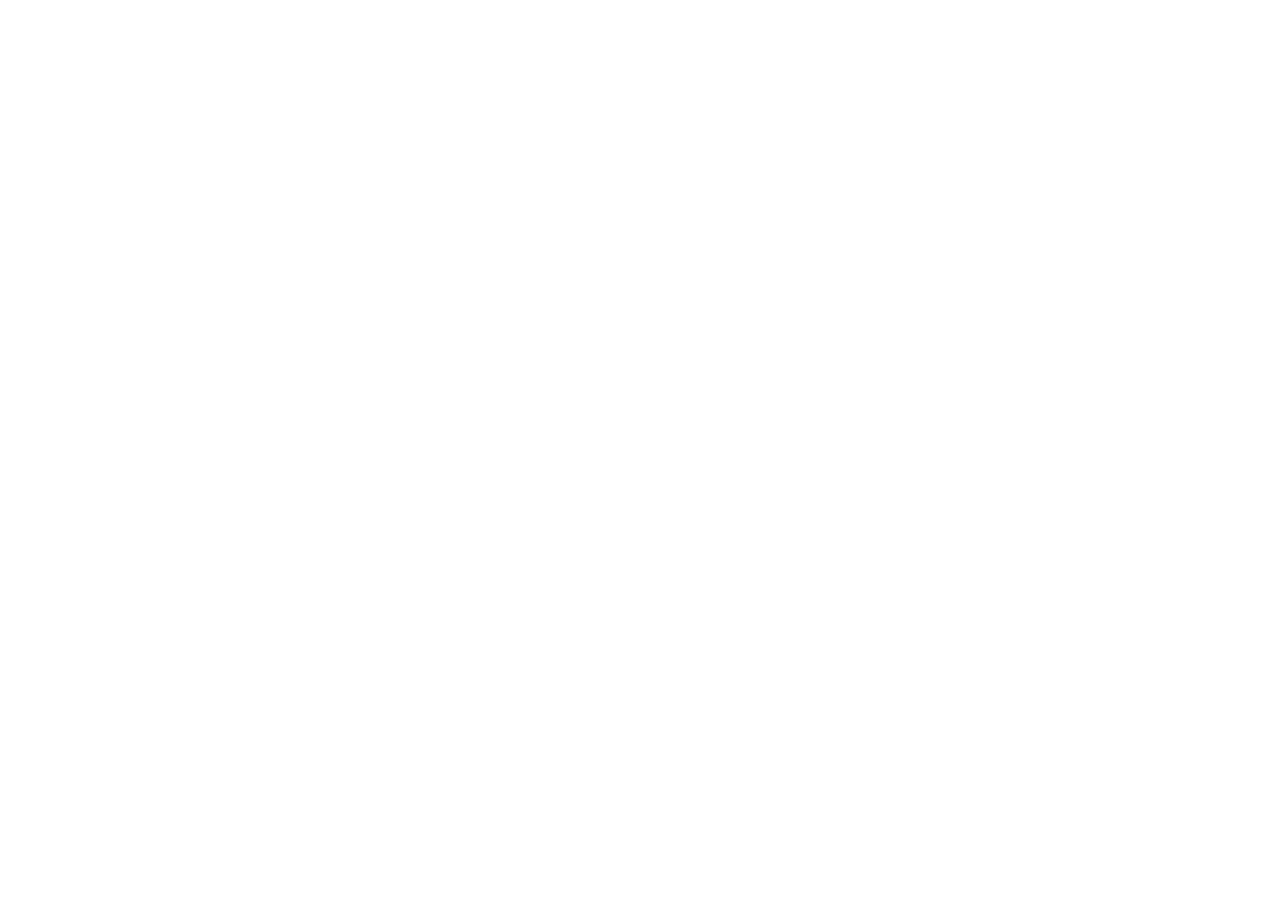
==== contactus.html @ 724a36f3 "Add files via upload" ====
<!DOCTYPE html>
<html lang="en">
<head>
    <meta charset="UTF-8">
    <meta name="viewport" content="width=device-width, initial-scale=1.0">
    <title>Contact The Creator</title>
</head>
<link rel="stylesheet" href="./lop.css" />
<body>
    
</body>
</html>
---- lop.css ----
.EG {
   background-image: url('Dark mysterious background.webp');
   background-size: cover; /* Ensures the image covers the entire background */
   background-position: center; /* Centers the image */
   background-repeat: no-repeat; /* Prevents the image from repeating */
   background-attachment: fixed; /* Keeps the background fixed while scrolling */
}
.NO1 {
   background-color: black;
   border: 10px;
   padding: 5px;
   border-radius: 20px;
   position: fixed;
   margin-left: 14%;
   color: red;
}
.NO2 {
   background-color: cornflowerblue;
   border: 15px;
   padding: 10px;
   position: fixed;
   margin-top: 120px;
   margin-left: 200px ;
}
a {
   text-decoration: none;
}
.JS {
   color: yellow;
   font-size: large;
}
.NO3 {
   font-family: 'Franklin Gothic Medium', 'Arial Narrow', Arial, sans-serif;
   color: indianred;
   position: fixed;
   height: 100%;
   top: 0px;
   left: 0px;
   font-size: 18px;
   background-color: lightyellow;
   border: 1px solid;
}  
.JS2 {
   color: darkblue;
}
.NO4 {
   border: 10px;
   padding: 5px;
   border-radius: 20px;
   position: fixed;
   margin-left: 14%;
   background-color: black;
   color: gold;
}
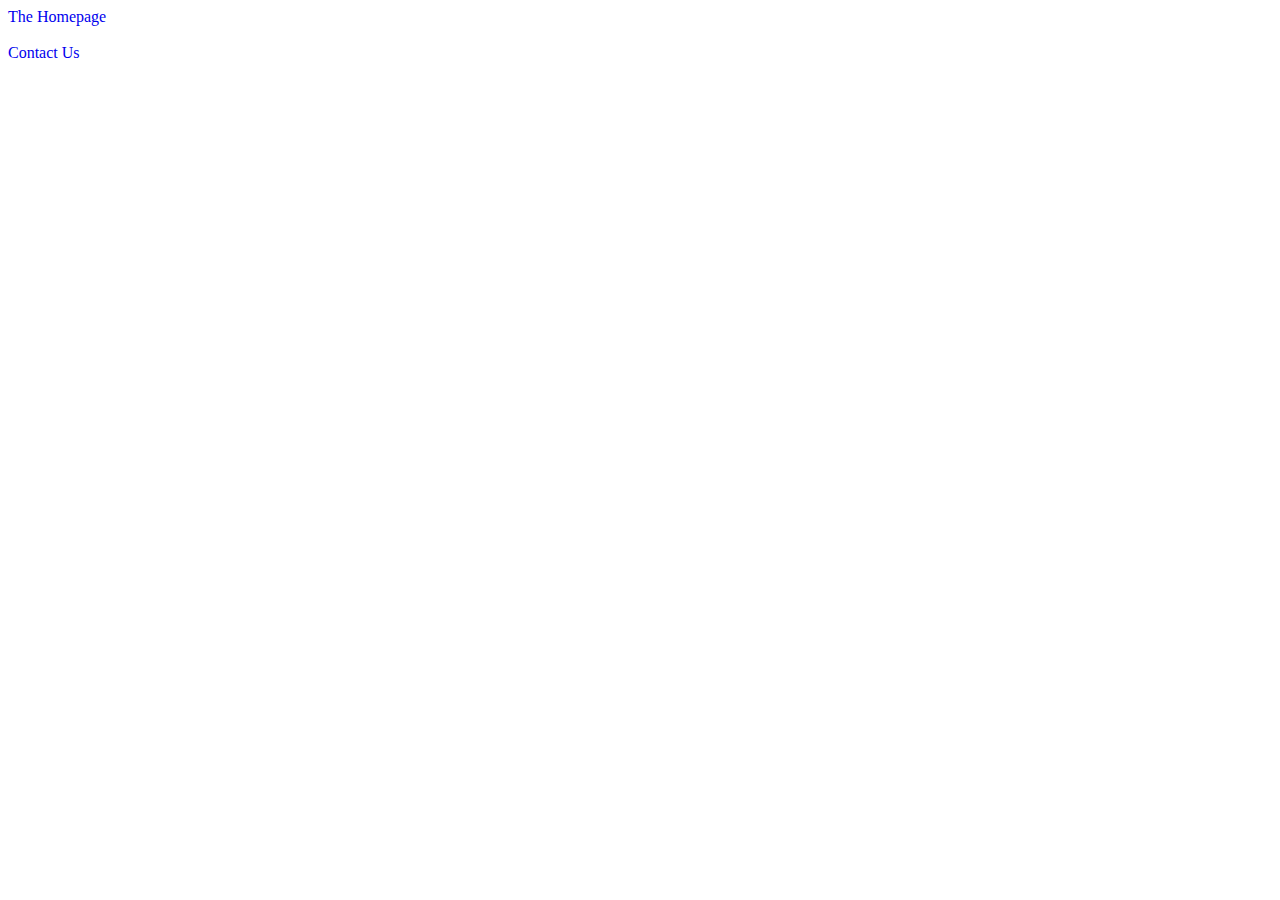
==== commit 3fdbb01f: "Update contactus.html" ====
--- a/contactus.html
+++ b/contactus.html
@@ -6,7 +6,11 @@
     <title>Contact The Creator</title>
 </head>
 <link rel="stylesheet" href="./lop.css" />
-<body>
-    
+<body class="or">
+    <div class="NO5">
+    <a href="index.html" class="JS4">The Homepage</a> <br> <br> 
+    <a href="AboutUS.html" class="JS4">Contact Us</a>
+    </div>
+
 </body>
-</html>+</html>
--- a/lop.css
+++ b/lop.css
@@ -11,7 +11,6 @@
    padding: 5px;
    border-radius: 20px;
    position: fixed;
-   margin-left: 14%;
    color: red;
 }
 .NO2 {
@@ -19,8 +18,8 @@
    border: 15px;
    padding: 10px;
    position: fixed;
-   margin-top: 120px;
-   margin-left: 200px ;
+   margin-top: 150px;
+   margin-left: 90px ;
 }
 a {
    text-decoration: none;
@@ -47,8 +46,11 @@
    border: 10px;
    padding: 5px;
    border-radius: 20px;
-   position: fixed;
-   margin-left: 14%;
+   position: relative;
+   margin-left: 17%;
    background-color: black;
    color: gold;
-}+}
+.EG2 {
+   height: 1000px;
+}
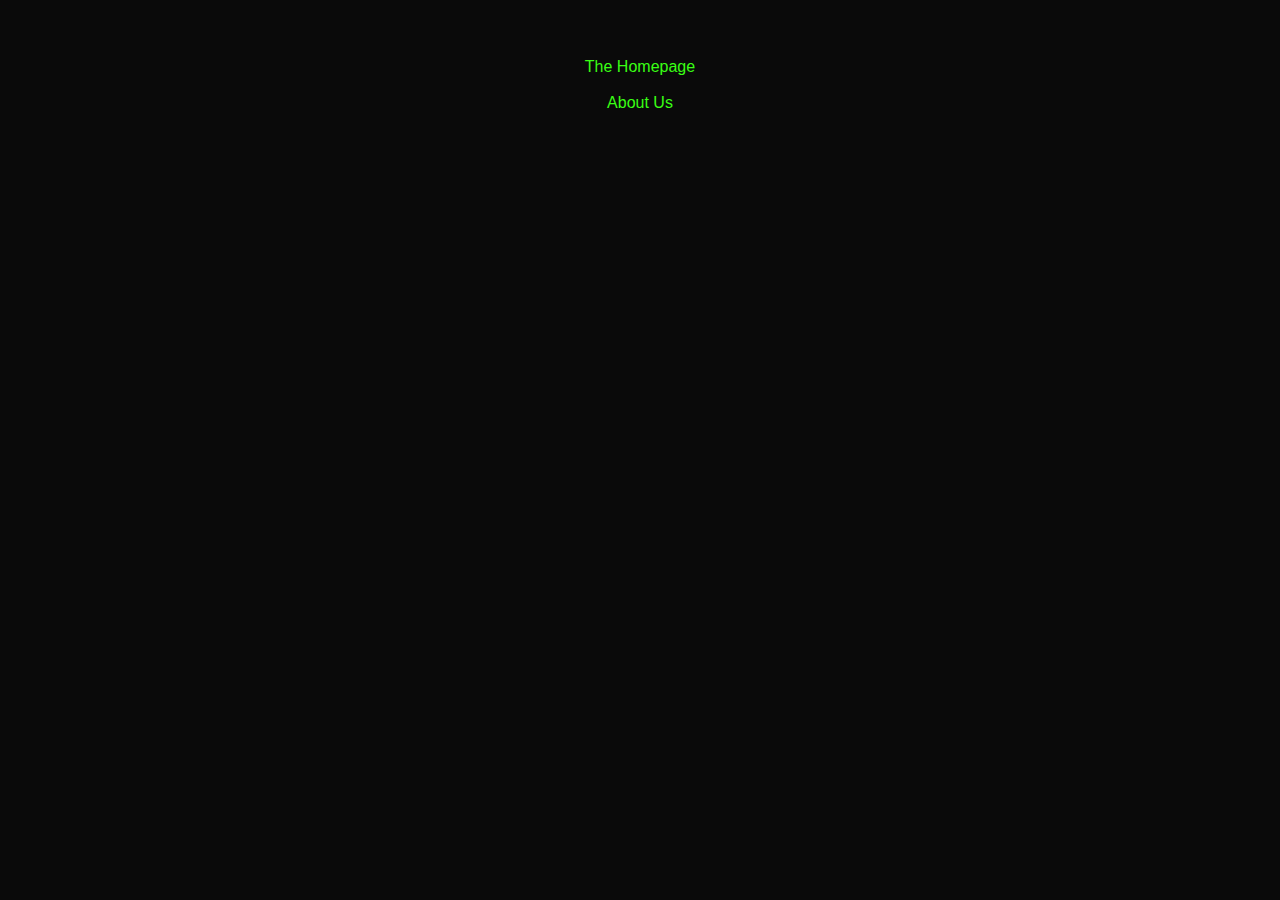
==== commit 3d5e71e8: "Update contactus.html" ====
--- a/contactus.html
+++ b/contactus.html
@@ -9,7 +9,7 @@
 <body class="or">
     <div class="NO5">
     <a href="index.html" class="JS4">The Homepage</a> <br> <br> 
-    <a href="AboutUS.html" class="JS4">Contact Us</a>
+    <a href="AboutUS.html" class="JS4">About Us</a>
     </div>
 
 </body>
--- a/lop.css
+++ b/lop.css
@@ -51,6 +51,16 @@
    background-color: black;
    color: gold;
 }
+.or {
+      background-color: #0a0a0a; /* Dark Gray */
+      font-family: Arial, sans-serif;
+  text-align: center;
+  padding: 50px;
+    }
+    
+.JS4   {
+   color: #39ff14; /* Neon Green */
+}
 .EG2 {
    height: 1000px;
 }
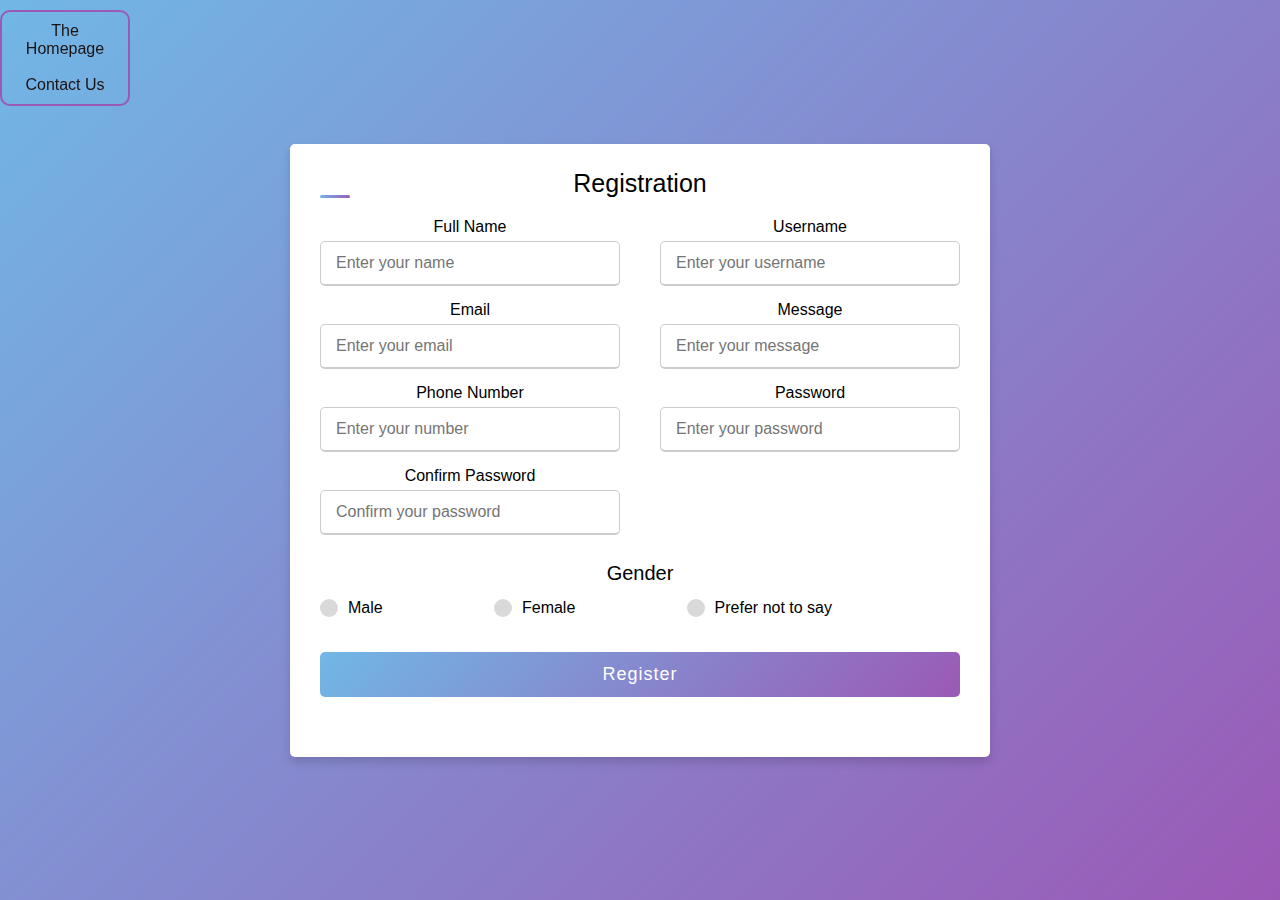
==== commit 00b689d1: "Add files via upload" ====
--- a/contactus.html
+++ b/contactus.html
@@ -9,8 +9,80 @@
 <body class="or">
     <div class="NO5">
     <a href="index.html" class="JS4">The Homepage</a> <br> <br> 
-    <a href="AboutUS.html" class="JS4">About Us</a>
+    <a href="AboutUS.html" class="JS4">Contact Us</a>
     </div>
-
+    <div class="container">
+        <!-- Title section -->
+        <div class="title">Registration</div>
+        <div class="content">
+          <!-- Registration form -->
+          <form action="#">
+            <div class="user-details">
+              <!-- Input for Full Name -->
+              <div class="input-box">
+                <span class="details">Full Name</span>
+                <input type="text" placeholder="Enter your name" required>
+              </div>
+              <!-- Input for Username -->
+              <div class="input-box">
+                <span class="details">Username</span>
+                <input type="text" placeholder="Enter your username" required>
+              </div>
+              <!-- Input for Email -->
+              <div class="input-box">
+                <span class="details">Email</span>
+                <input type="text" placeholder="Enter your email" required>
+              </div>
+              <div class="input-box">
+                <span class="details">Message</span>
+                <input type="text" placeholder="Enter your message" required>
+              </div>
+              <!-- Input for Phone Number -->
+              <div class="input-box">
+                <span class="details">Phone Number</span>
+                <input type="text" placeholder="Enter your number" required>
+              </div>
+              <!-- Input for Password -->
+              <div class="input-box">
+                <span class="details">Password</span>
+                <input type="text" placeholder="Enter your password" required>
+              </div>
+              <!-- Input for Confirm Password -->
+              <div class="input-box">
+                <span class="details">Confirm Password</span>
+                <input type="text" placeholder="Confirm your password" required>
+              </div>
+            </div>
+            <div class="gender-details">
+              <!-- Radio buttons for gender selection -->
+              <input type="radio" name="gender" id="dot-1">
+              <input type="radio" name="gender" id="dot-2">
+              <input type="radio" name="gender" id="dot-3">
+              <span class="gender-title">Gender</span>
+              <div class="category">
+                <!-- Label for Male -->
+                <label for="dot-1">
+                  <span class="dot one"></span>
+                  <span class="gender">Male</span>
+                </label>
+                <!-- Label for Female -->
+                <label for="dot-2">
+                  <span class="dot two"></span>
+                  <span class="gender">Female</span>
+                </label>
+                <!-- Label for Prefer not to say -->
+                <label for="dot-3">
+                  <span class="dot three"></span>
+                  <span class="gender">Prefer not to say</span>
+                </label>
+              </div>
+            </div>
+            <!-- Submit button -->
+            <div class="button">
+              <input type="submit" value="Register">
+            </div>
+          </form>
+        </div>
+      </div>
 </body>
-</html>
+</html>--- a/lop.css
+++ b/lop.css
@@ -59,8 +59,164 @@
     }
     
 .JS4   {
-   color: #39ff14; /* Neon Green */
+   color: 	#1B1212; 
 }
 .EG2 {
    height: 1000px;
 }
+.NO5 {
+border-radius: 10px;
+border: #9b59b6 2px solid;
+padding: 10px;
+   position: fixed;
+   top: 10px;
+   margin-right: 1150px;
+}
+/* Importing Google Fonts - Poppins */
+@import url('https://fonts.googleapis.com/css2?family=Poppins:wght@200;300;400;500;600;700&display=swap');
+* {
+  margin: 0;
+  padding: 0;
+  box-sizing: border-box;
+  font-family: 'Poppins', sans-serif;
+}
+.or {
+  height: 100vh;
+  display: flex;
+  justify-content: center;
+  align-items: center;
+  padding: 10px;
+  background: linear-gradient(135deg, #71b7e6, #9b59b6);
+}
+.container {
+  max-width: 700px;
+  width: 100%;
+  background-color: #fff;
+  padding: 25px 30px;
+  border-radius: 5px;
+  box-shadow: 0 5px 10px rgba(0, 0, 0, 0.15);
+}
+.container .title {
+  font-size: 25px;
+  font-weight: 500;
+  position: relative;
+}
+.container .title::before {
+  content: "";
+  position: absolute;
+  left: 0;
+  bottom: 0;
+  height: 3px;
+  width: 30px;
+  border-radius: 5px;
+  background: linear-gradient(135deg, #71b7e6, #9b59b6);
+}
+.content form .user-details {
+  display: flex;
+  flex-wrap: wrap;
+  justify-content: space-between;
+  margin: 20px 0 12px 0;
+}
+form .user-details .input-box {
+  margin-bottom: 15px;
+  width: calc(100% / 2 - 20px);
+}
+form .input-box span.details {
+  display: block;
+  font-weight: 500;
+  margin-bottom: 5px;
+}
+.user-details .input-box input {
+  height: 45px;
+  width: 100%;
+  outline: none;
+  font-size: 16px;
+  border-radius: 5px;
+  padding-left: 15px;
+  border: 1px solid #ccc;
+  border-bottom-width: 2px;
+  transition: all 0.3s ease;
+}
+.user-details .input-box input:focus,
+.user-details .input-box input:valid {
+  border-color: #9b59b6;
+}
+form .gender-details .gender-title {
+  font-size: 20px;
+  font-weight: 500;
+}
+form .category {
+  display: flex;
+  width: 80%;
+  margin: 14px 0;
+  justify-content: space-between;
+}
+form .category label {
+  display: flex;
+  align-items: center;
+  cursor: pointer;
+}
+form .category label .dot {
+  height: 18px;
+  width: 18px;
+  border-radius: 50%;
+  margin-right: 10px;
+  background: #d9d9d9;
+  border: 5px solid transparent;
+  transition: all 0.3s ease;
+}
+#dot-1:checked~.category label .one,
+#dot-2:checked~.category label .two,
+#dot-3:checked~.category label .three {
+  background: #9b59b6;
+  border-color: #d9d9d9;
+}
+form input[type="radio"] {
+  display: none;
+}
+form .button {
+  height: 45px;
+  margin: 35px 0
+}
+form .button input {
+  height: 100%;
+  width: 100%;
+  border-radius: 5px;
+  border: none;
+  color: #fff;
+  font-size: 18px;
+  font-weight: 500;
+  letter-spacing: 1px;
+  cursor: pointer;
+  transition: all 0.3s ease;
+  background: linear-gradient(135deg, #71b7e6, #9b59b6);
+}
+form .button input:hover {
+  background: linear-gradient(-135deg, #71b7e6, #9b59b6);
+}
+/* Responsive media query code for mobile devices */
+@media(max-width: 584px) {
+  .container {
+    max-width: 100%;
+  }
+  form .user-details .input-box {
+    margin-bottom: 15px;
+    width: 100%;
+  }
+  form .category {
+    width: 100%;
+  }
+  .content form .user-details {
+    max-height: 300px;
+    overflow-y: scroll;
+  }
+  .user-details::-webkit-scrollbar {
+    width: 5px;
+  }
+}
+/* Responsive media query code for mobile devices */
+@media(max-width: 459px) {
+  .container .content .category {
+    flex-direction: column;
+  }
+}